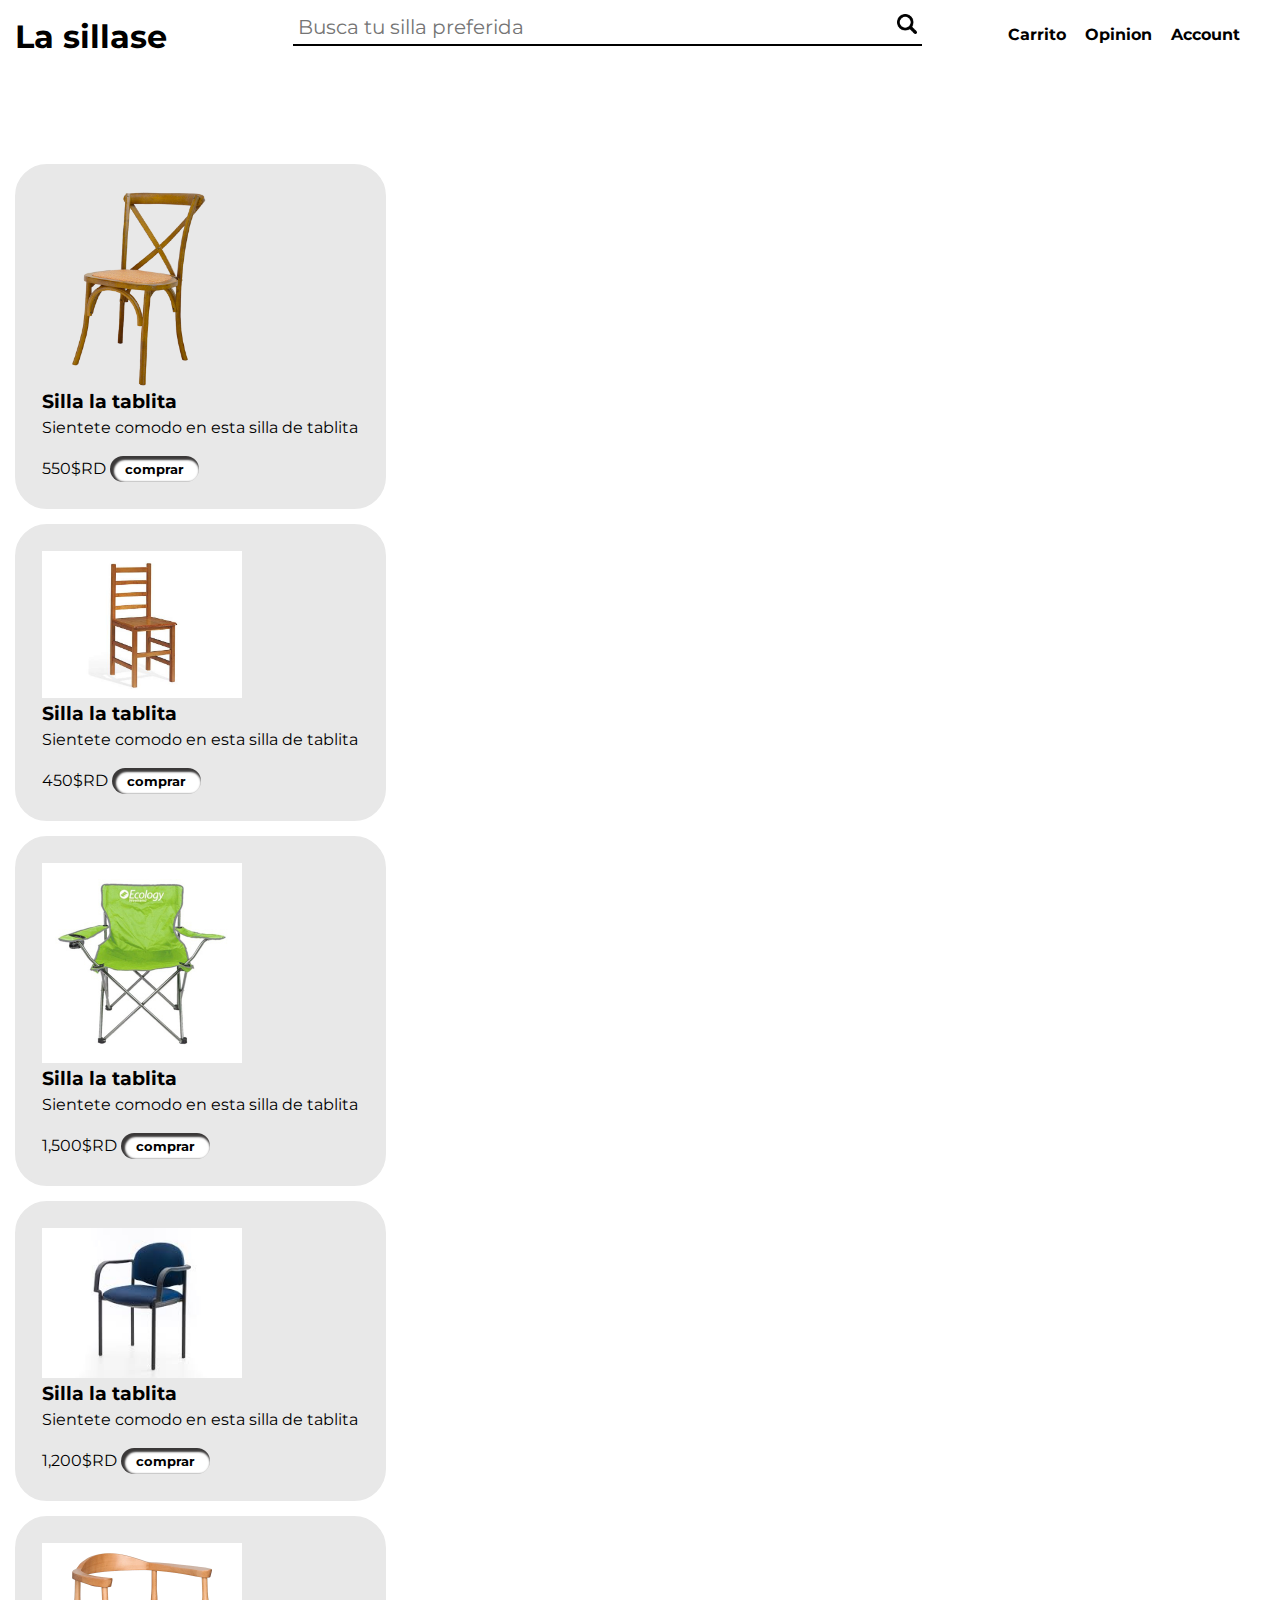
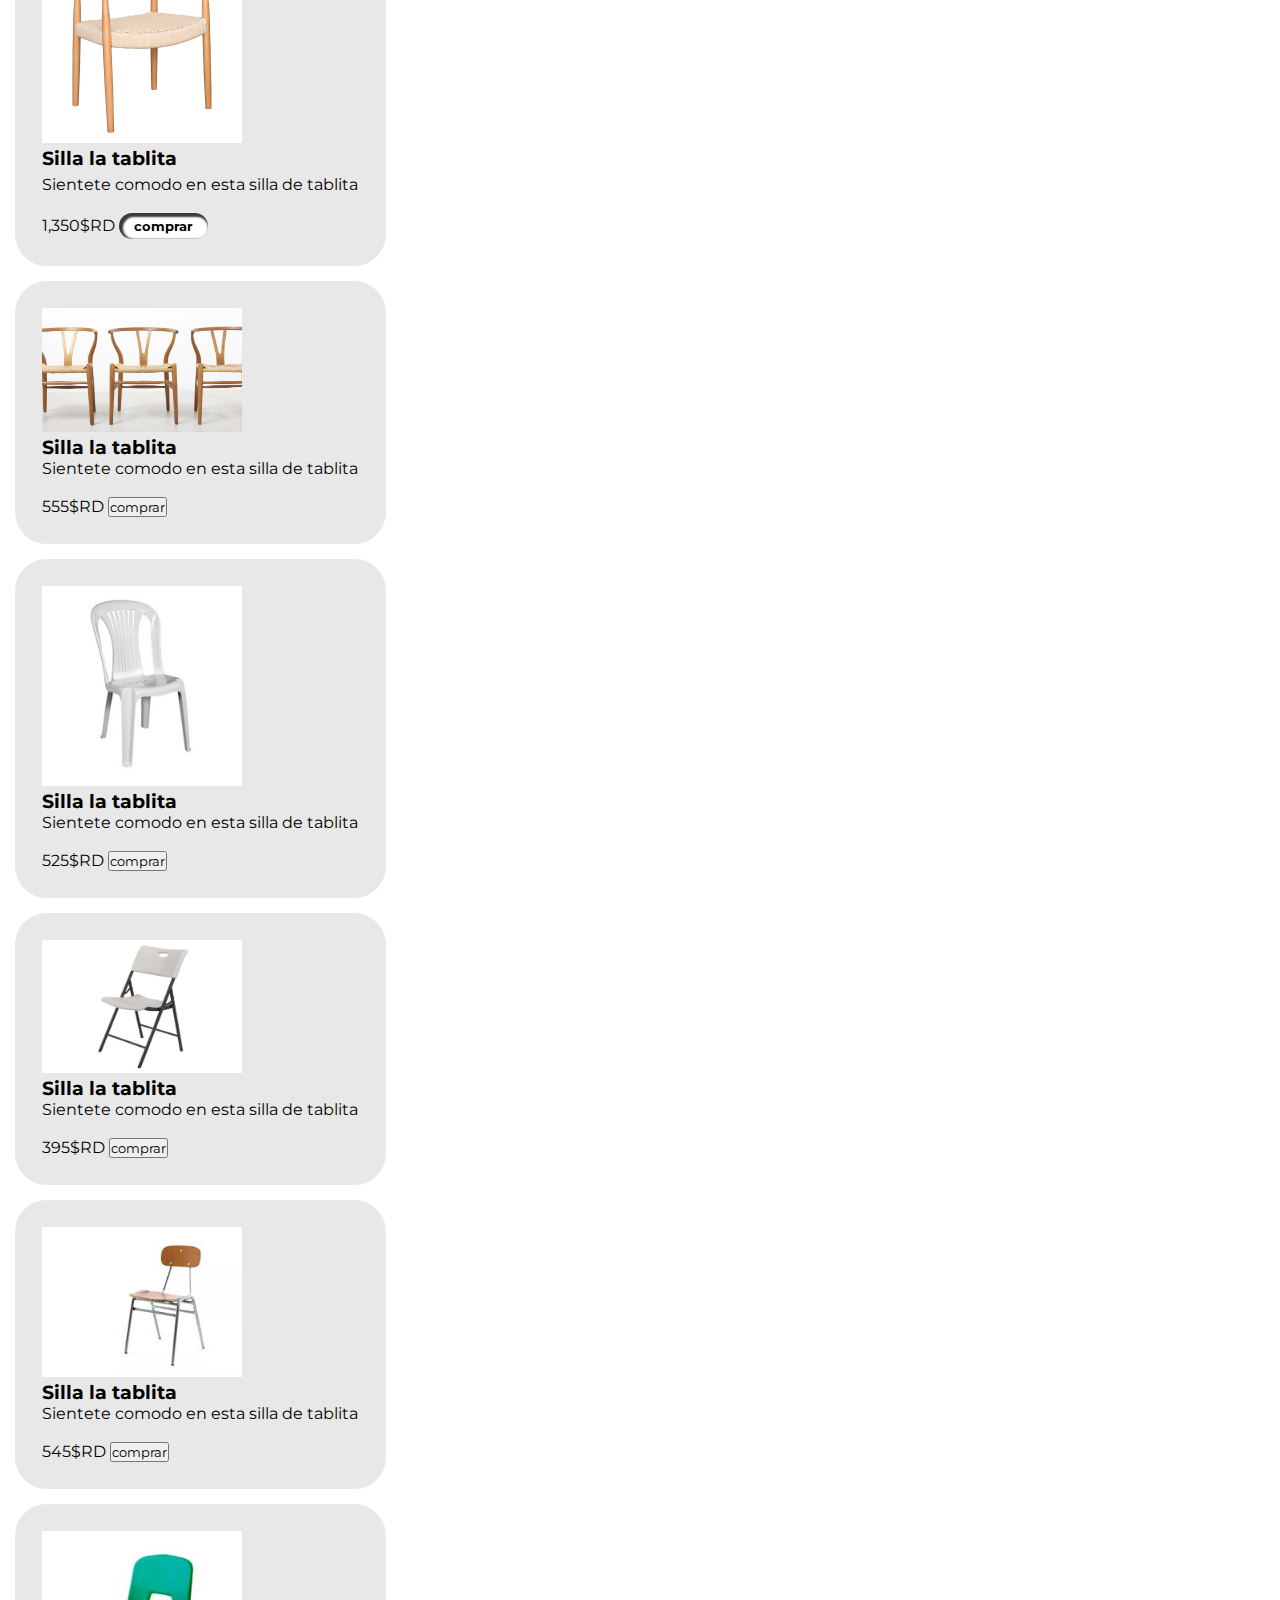
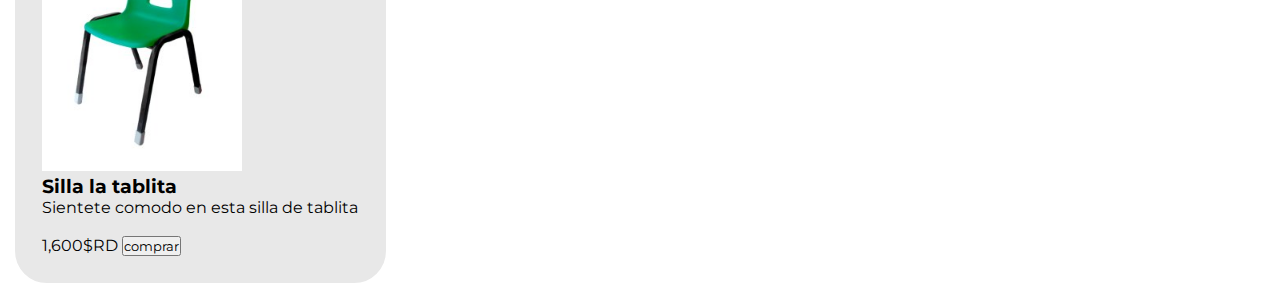
==== index.html @ 1d1aa1bd "update" ====
<!DOCTYPE html>
<html lang="en">
<head>
    <meta charset="UTF-8">
    <meta name="viewport" content="width=device-width, initial-scale=1.0">
    <title>Venta de sillas | By AlexaH</title>
    <link rel="icon" href="img/silla-header-PhotoRoom.png-PhotoRoom.ico">
    <link rel="stylesheet" href="css/style.css">
</head>
<body>
    <div class="continer">
        <header class="cabeza">
            <div class="titulo">
                <h1>La sillase</h1>
            </div>
            <div class="busqueda">
                <input type="text" id="busqueda" placeholder="Busca tu silla preferida">
                <button type="submit" id="btn-busqueda">
                   <img src="img/searcher_magnifyng_glass_search_locate_find_icon_123813.ico" alt=""  width="20px"> 
                </button>
            </div>
            <nav class="navegacion">
                <a href="#">Carrito</a>  
                <a href="#">Opinion</a>  
                <a href="#">Account</a>  
            </nav>
        </header>
        <div class="main">
            <div class="venta-1">
               <img src="img/dilla de comedor x-PhotoRoom.png-PhotoRoom.png" alt="" id="venta-1-img" width="200px">
               <h3>Silla la tablita</h3>
               <p>Sientete comodo en esta silla de tablita</p><br>
               <span>550$RD</span>
               <button type="button">comprar</button> 
            </div>
            <div class="venta-2">
                <img src="img/silla rustica.jpg" alt="" id="venta-2-img" width="200px">
               <h3>Silla la tablita</h3>
               <p>Sientete comodo en esta silla de tablita</p><br>
               <span>450$RD</span>
               <button type="button">comprar</button> 
            </div>
            <div class="venta-3">
                <img src="img/silla de campo.jpg" alt="" id="venta-3-img" width="200px">
               <h3>Silla la tablita</h3>
               <p>Sientete comodo en esta silla de tablita</p><br>
               <span>1,500$RD</span>
               <button type="button">comprar</button> 
            </div>
            <div class="venta-4">
                <img src="img/silla de espera de oficina.jpeg" alt="" id="venta-4-img" width="200px">
               <h3>Silla la tablita</h3>
               <p>Sientete comodo en esta silla de tablita</p><br>
               <span>1,200$RD</span>
               <button type="button">comprar</button> 
            </div>
            <div class="venta-5">
                <img src="img/silla de madera minimalista.webp" alt="" id="venta-5-img" width="200px">
               <h3>Silla la tablita</h3>
               <p>Sientete comodo en esta silla de tablita</p><br>
               <span>1,350$RD</span>
               <button type="button">comprar</button> 
            </div>
            <div class="venta-6">
                <img src="img/silla mas sofisticada de madera.jpg" alt="" id="venta-6-img" width="200px">
               <h3>Silla la tablita</h3>
               <p>Sientete comodo en esta silla de tablita</p><br>
               <span>555$RD</span>
               <button type="button">comprar</button> 
            </div>
            <div class="venta-7">
                <img src="img/silla_plastica.jpg" alt="" id="venta-7-img" width="200px">
               <h3>Silla la tablita</h3>
               <p>Sientete comodo en esta silla de tablita</p><br>
               <span>525$RD</span>
               <button type="button">comprar</button> 
            </div>
            <div class="venta-8">
                <img src="img/silla-dofidticada de plastico.jpg" alt="" id="venta-8-img" width="200px">
               <h3>Silla la tablita</h3>
               <p>Sientete comodo en esta silla de tablita</p><br>
               <span>395$RD</span>
               <button type="button">comprar</button> 
            </div>
            <div class="venta-9">
                <img src="img/butaca.jpeg" alt="" id="venta-9-img" width="200px">
               <h3>Silla la tablita</h3>
               <p>Sientete comodo en esta silla de tablita</p><br>
               <span>545$RD</span>
               <button type="button">comprar</button> 
            </div>
            <div class="venta-10">
                <img src="img/silla pa niño.jpg" alt="" id="venta-10-img" width="200px">
               <h3>Silla la tablita</h3>
               <p>Sientete comodo en esta silla de tablita</p><br>
               <span>1,600$RD</span>
               <button type="button">comprar</button> 
            </div>
        </div>
    </div>    


    <footer class="pie-de-pagina">

    </footer>
</body>
</html>
---- css/style.css ----
@import url('https://fonts.googleapis.com/css2?family=Inter:wght@400;700&family=Montserrat:wght@400;700&display=swap');

*{
    font-family: 'Montserrat', sans-serif;
    box-sizing: border-box;
    margin: 0;
    padding: 0;
}

.cabeza{
    display: flex;
    justify-content: space-between;
    padding: 10px;
}

.titulo{
    padding-left: 5px;
    padding-top: 7px;
}

#busqueda{
    width: 600px;
    font-size: 20px;
    padding: 5px;
    padding-right: 205px;
    margin-left: 25px;
    border: none;
    outline: none;
    border-bottom: 2px solid black;
    transition: all 0.3s;
}

#btn-busqueda{
    font-size: 20px;
    padding: 4.5px;
    padding-top: 5px;
    margin-top: -1px;
    background-color: white;
    border: none;
    border-top-left-radius: 1rem;
    border-top-right-radius: 1rem;
    border-bottom: 2px solid black;
    cursor: pointer;
    margin-right: 15px;
    position: absolute;
    transition: all 0.3s;
}

#btn-busqueda:hover{
   background-color: rgb(119, 116, 116);
   color: white;
}

.navegacion{
    padding: 15px;
}

a{
    color: black;
    text-decoration: none;
    font-weight: bolder;
    padding-right: 15px;
}

.main{
    padding-top: 95px;
    padding-right: 45px;
    display: flex;
    justify-content: center;
    flex-direction: column;
}

.venta-1{
    min-width: 30%;
    min-height: 30%;
    background-color: rgb(232, 232, 232);
    border-radius: 2rem;
    border: 2px solid rgb(232, 232, 232);
    overflow: hidden;
    padding: 25px;
    margin-left: 15px;
    margin-bottom: 15px;
    width: 30%;
    height: 30%;
}

.venta-1 img{
    padding-left: 5px;
}

.venta-1 h3{
    padding-bottom: 5px;
}

.venta-1 button{
    padding: 5px 15px;
    border: none;
    border-radius: 1rem;
    background-color: white;
    font-weight: bolder;
    box-shadow: inset 2px 2px 2px 2px rgb(59, 57, 57);
    cursor: pointer;
}

.venta-2{
    min-width: 30%;
    min-height: 30%;
    background-color: rgb(232, 232, 232);
    border-radius: 2rem;
    border: 2px solid rgb(232, 232, 232);
    overflow: hidden;
    padding: 25px;
    margin-left: 15px;
    margin-bottom: 15px;
    width: 30%;
    height: 30%;
}

.venta-2 h3{
    padding-bottom: 5px;
}

.venta-2 button{
    padding: 5px 15px;
    border: none;
    border-radius: 1rem;
    background-color: white;
    font-weight: bolder;
    box-shadow: inset 2px 2px 2px 2px rgb(59, 57, 57);
    cursor: pointer;
}

.venta-3{
    min-width: 30%;
    min-height: 30%;
    background-color: rgb(232, 232, 232);
    border-radius: 2rem;
    border: 2px solid rgb(232, 232, 232);
    overflow: hidden;
    padding: 25px;
    margin-left: 15px;
    margin-bottom: 15px;
    width: 30%;
    height: 30%;
}
.venta-3 h3{
    padding-bottom: 5px;
}

.venta-3 button{
    padding: 5px 15px;
    border: none;
    border-radius: 1rem;
    background-color: white;
    font-weight: bolder;
    box-shadow: inset 2px 2px 2px 2px rgb(59, 57, 57);
    cursor: pointer;
}

.venta-4{
    min-width: 30%;
    min-height: 30%;
    background-color: rgb(232, 232, 232);
    border-radius: 2rem;
    border: 2px solid rgb(232, 232, 232);
    overflow: hidden;
    padding: 25px;
    margin-left: 15px;
    margin-bottom: 15px;
    width: 30%;
    height: 30%;
}

.venta-4 h3{
    padding-bottom: 5px;
}

.venta-4 button{
    padding: 5px 15px;
    border: none;
    border-radius: 1rem;
    background-color: white;
    font-weight: bolder;
    box-shadow: inset 2px 2px 2px 2px rgb(59, 57, 57);
    cursor: pointer;
}

.venta-5{
    min-width: 30%;
    min-height: 30%;
    background-color: rgb(232, 232, 232);
    border-radius: 2rem;
    border: 2px solid rgb(232, 232, 232);
    overflow: hidden;
    padding: 25px;
    margin-left: 15px;
    margin-bottom: 15px;
    width: 30%;
    height: 30%;
}

.venta-5 button{
    padding: 5px 15px;
    border: none;
    border-radius: 1rem;
    background-color: white;
    font-weight: bolder;
    box-shadow: inset 2px 2px 2px 2px rgb(59, 57, 57);
    cursor: pointer;
}

.venta-5 h3{
    padding-bottom: 5px;
}

.venta-6{
    min-width: 30%;
    min-height: 30%;
    background-color: rgb(232, 232, 232);
    border-radius: 2rem;
    border: 2px solid rgb(232, 232, 232);
    overflow: hidden;
    padding: 25px;
    margin-left: 15px;
    margin-bottom: 15px;
    width: 30%;
    height: 30%;
}

.venta-3 h3{
    padding-bottom: 5px;
}

.venta-7{
    min-width: 30%;
    min-height: 30%;
    background-color: rgb(232, 232, 232);
    border-radius: 2rem;
    border: 2px solid rgb(232, 232, 232);
    overflow: hidden;
    padding: 25px;
    margin-left: 15px;
    margin-bottom: 15px;
    width: 30%;
    height: 30%;
}

.venta-3 h3{
    padding-bottom: 5px;
}

.venta-8{
    min-width: 30%;
    min-height: 30%;
    background-color: rgb(232, 232, 232);
    border-radius: 2rem;
    border: 2px solid rgb(232, 232, 232);
    overflow: hidden;
    padding: 25px;
    margin-left: 15px;
    margin-bottom: 15px;
    width: 30%;
    height: 30%;
}

.venta-3 h3{
    padding-bottom: 5px;
}

.venta-9{
    min-width: 30%;
    min-height: 30%;
    background-color: rgb(232, 232, 232);
    border-radius: 2rem;
    border: 2px solid rgb(232, 232, 232);
    overflow: hidden;
    padding: 25px;
    margin-left: 15px;
    margin-bottom: 15px;
    width: 30%;
    height: 30%;
}

.venta-3 h3{
    padding-bottom: 5px;
}

.venta-10{
    min-width: 30%;
    min-height: 30%;
    background-color: rgb(232, 232, 232);
    border-radius: 2rem;
    border: 2px solid rgb(232, 232, 232);
    overflow: hidden;
    padding: 25px;
    margin-left: 15px;
    margin-bottom: 15px;
    width: 30%;
    height: 30%;
}

.venta-3 h3{
    padding-bottom: 5px;
}
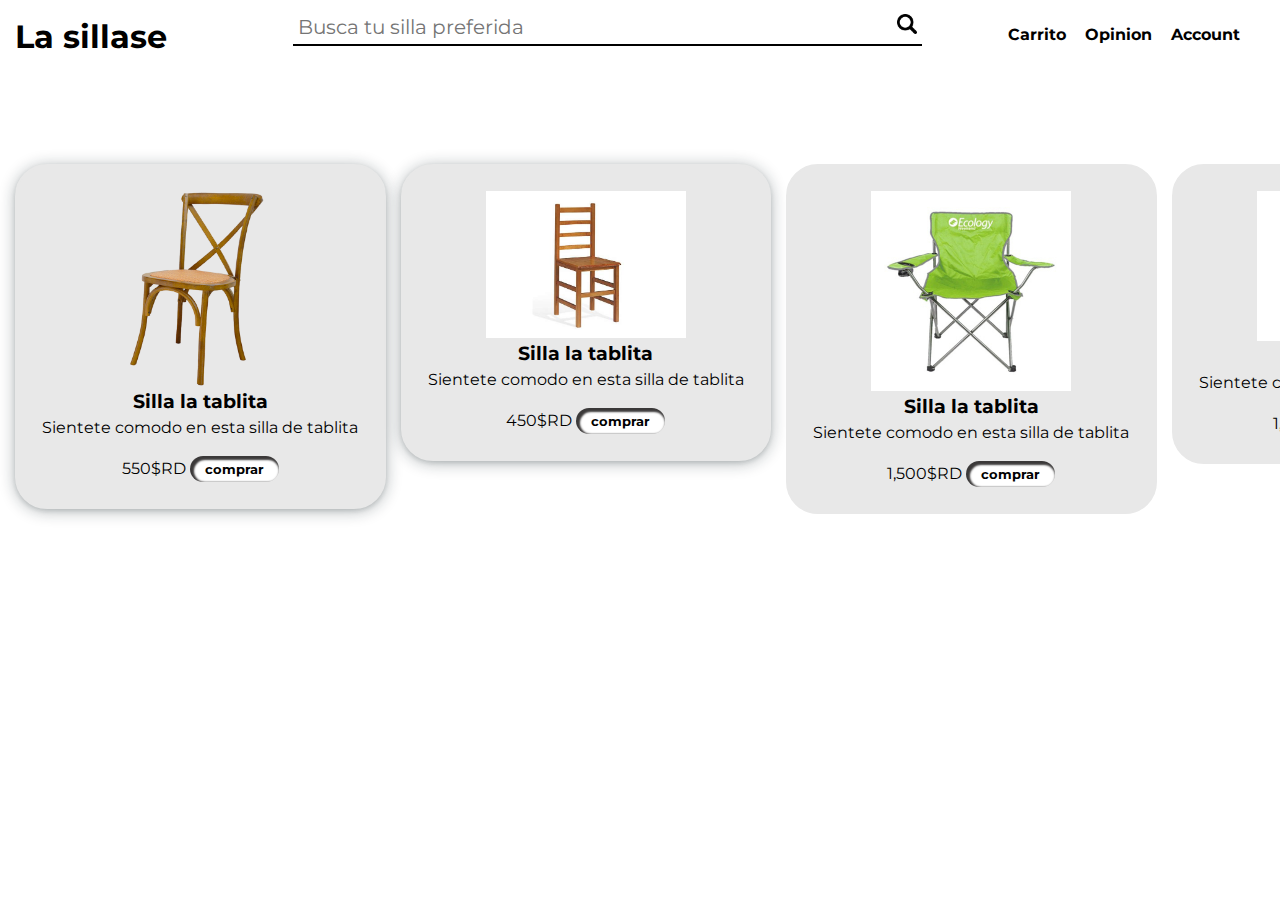
==== commit 0b1c3a60: "update" ====
--- a/index.html
+++ b/index.html
@@ -22,10 +22,11 @@
             <nav class="navegacion">
                 <a href="#">Carrito</a>  
                 <a href="#">Opinion</a>  
-                <a href="#">Account</a>  
+                <a href="cuenta.html">Account</a>  
             </nav>
         </header>
         <div class="main">
+
             <div class="venta-1">
                <img src="img/dilla de comedor x-PhotoRoom.png-PhotoRoom.png" alt="" id="venta-1-img" width="200px">
                <h3>Silla la tablita</h3>
--- a/css/style.css
+++ b/css/style.css
@@ -63,11 +63,11 @@
 }
 
 .main{
+    text-align: center;
     padding-top: 95px;
     padding-right: 45px;
     display: flex;
-    justify-content: center;
-    flex-direction: column;
+    flex-direction: row;
 }
 
 .venta-1{
@@ -82,6 +82,7 @@
     margin-bottom: 15px;
     width: 30%;
     height: 30%;
+    box-shadow: rgba(14, 30, 37, 0.12) 0px 2px 4px 0px, rgba(14, 30, 37, 0.32) 0px 2px 16px 0px;
 }
 
 .venta-1 img{
@@ -114,6 +115,7 @@
     margin-bottom: 15px;
     width: 30%;
     height: 30%;
+    box-shadow: rgba(14, 30, 37, 0.12) 0px 2px 4px 0px, rgba(14, 30, 37, 0.32) 0px 2px 16px 0px;
 }
 
 .venta-2 h3{
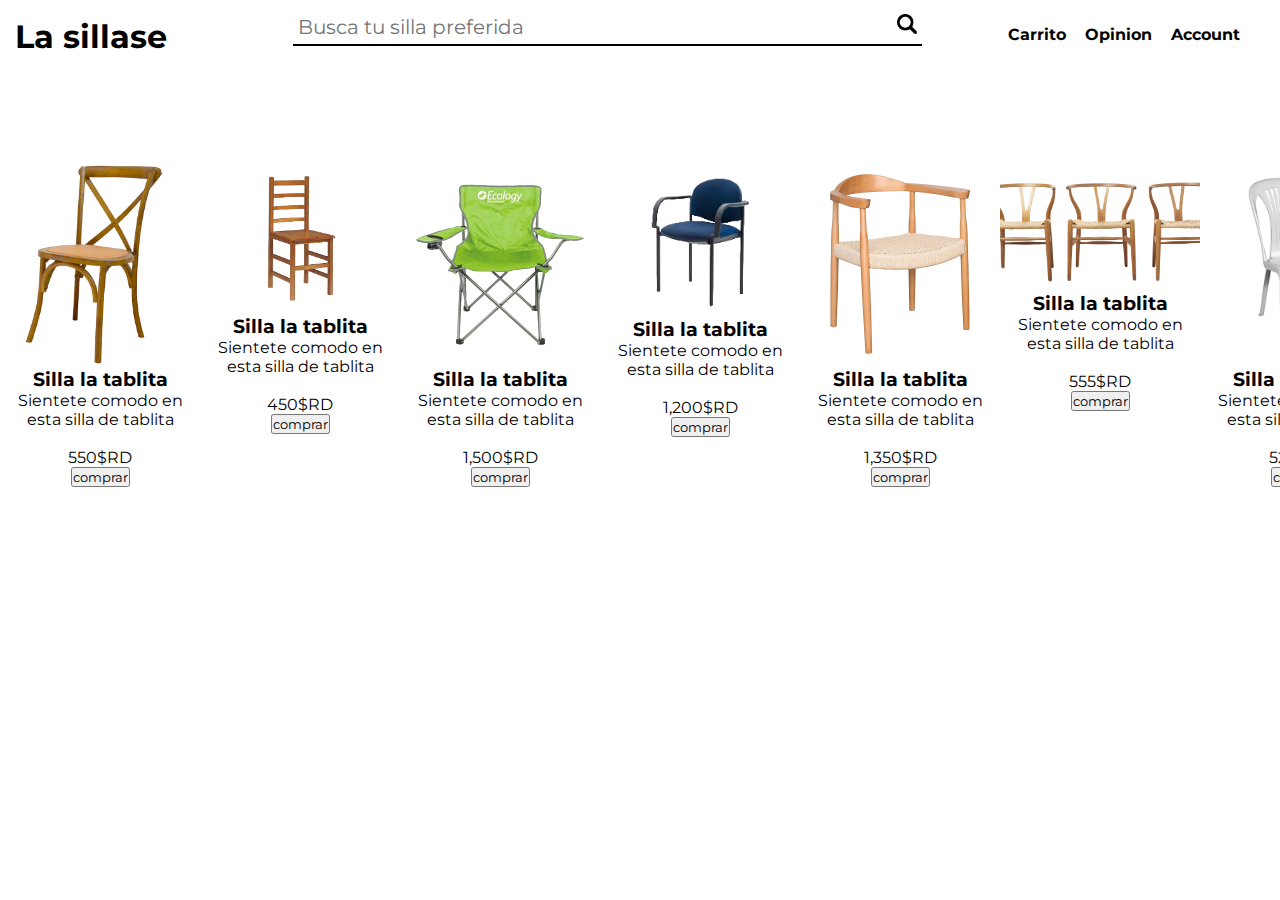
==== commit e0645f55: "update" ====
--- a/index.html
+++ b/index.html
@@ -20,81 +20,81 @@
                 </button>
             </div>
             <nav class="navegacion">
-                <a href="#">Carrito</a>  
+                <a href="carrito.html">Carrito</a>  
                 <a href="#">Opinion</a>  
                 <a href="cuenta.html">Account</a>  
             </nav>
         </header>
         <div class="main">
 
-            <div class="venta-1">
-               <img src="img/dilla de comedor x-PhotoRoom.png-PhotoRoom.png" alt="" id="venta-1-img" width="200px">
+            <div class="venta">
+               <img src="img/dilla de comedor x-PhotoRoom.png-PhotoRoom.png" alt="" id="venta-1-img" width="200px"><br>
                <h3>Silla la tablita</h3>
                <p>Sientete comodo en esta silla de tablita</p><br>
-               <span>550$RD</span>
+               <span>550$RD</span><br>
                <button type="button">comprar</button> 
             </div>
-            <div class="venta-2">
-                <img src="img/silla rustica.jpg" alt="" id="venta-2-img" width="200px">
+            <div class="venta">
+                <img src="img/silla rustica-PhotoRoom.png-PhotoRoom.png" alt="" id="venta-2-img" width="200px"><br>
                <h3>Silla la tablita</h3>
                <p>Sientete comodo en esta silla de tablita</p><br>
-               <span>450$RD</span>
+               <span>450$RD</span><br>
                <button type="button">comprar</button> 
             </div>
-            <div class="venta-3">
-                <img src="img/silla de campo.jpg" alt="" id="venta-3-img" width="200px">
+            <div class="venta">
+                <img src="img/silla de campo-PhotoRoom.png-PhotoRoom.png" alt="" id="venta-3-img" width="200px"><br>
                <h3>Silla la tablita</h3>
                <p>Sientete comodo en esta silla de tablita</p><br>
-               <span>1,500$RD</span>
+               <span>1,500$RD</span><br>
                <button type="button">comprar</button> 
             </div>
-            <div class="venta-4">
-                <img src="img/silla de espera de oficina.jpeg" alt="" id="venta-4-img" width="200px">
+            <div class="venta">
+                <img src="img/silla de espera de oficina-PhotoRoom.png-PhotoRoom.png" alt="" id="venta-4-img" width="200px"><br>
                <h3>Silla la tablita</h3>
                <p>Sientete comodo en esta silla de tablita</p><br>
-               <span>1,200$RD</span>
+               <span>1,200$RD</span><br>
                <button type="button">comprar</button> 
             </div>
-            <div class="venta-5">
-                <img src="img/silla de madera minimalista.webp" alt="" id="venta-5-img" width="200px">
+            <div class="venta">
+                <img src="img/silla de madera minimalista-PhotoRoom.png-PhotoRoom.png" alt="" id="venta-5-img" width="200px"><br>
                <h3>Silla la tablita</h3>
                <p>Sientete comodo en esta silla de tablita</p><br>
-               <span>1,350$RD</span>
+               <span>1,350$RD</span><br>
                <button type="button">comprar</button> 
             </div>
-            <div class="venta-6">
-                <img src="img/silla mas sofisticada de madera.jpg" alt="" id="venta-6-img" width="200px">
+            <div class="venta">
+                <img src="img/silla mas sofisticada de madera-PhotoRoom.png-PhotoRoom.png" alt="" id="venta-6-img" width="200px"><br>
                <h3>Silla la tablita</h3>
                <p>Sientete comodo en esta silla de tablita</p><br>
-               <span>555$RD</span>
+               <span>555$RD</span><br>
                <button type="button">comprar</button> 
             </div>
-            <div class="venta-7">
-                <img src="img/silla_plastica.jpg" alt="" id="venta-7-img" width="200px">
+            <div class="venta">
+                <img src="img/silla_plastica-PhotoRoom.png-PhotoRoom.png" alt="" id="venta-7-img" width="200px"><br>
                <h3>Silla la tablita</h3>
                <p>Sientete comodo en esta silla de tablita</p><br>
-               <span>525$RD</span>
+               <span>525$RD</span><br>
                <button type="button">comprar</button> 
             </div>
-            <div class="venta-8">
-                <img src="img/silla-dofidticada de plastico.jpg" alt="" id="venta-8-img" width="200px">
+            <div class="venta">
+                <img src="img/silla-dofidticada de plastico-PhotoRoom.png-PhotoRoom.png" alt="" id="venta-8-img" width="200px"><br>
                <h3>Silla la tablita</h3>
                <p>Sientete comodo en esta silla de tablita</p><br>
-               <span>395$RD</span>
+               <span>395$RD</span><br>
                <button type="button">comprar</button> 
             </div>
-            <div class="venta-9">
-                <img src="img/butaca.jpeg" alt="" id="venta-9-img" width="200px">
+            <div class="venta">
+                <img src="img/butaca-PhotoRoom.png-PhotoRoom.png" alt="" id="venta-9-img" width="200px"><br>
                <h3>Silla la tablita</h3>
                <p>Sientete comodo en esta silla de tablita</p><br>
-               <span>545$RD</span>
+               <span>545$RD</span><br>
                <button type="button">comprar</button> 
             </div>
-            <div class="venta-10">
-                <img src="img/silla pa niño.jpg" alt="" id="venta-10-img" width="200px">
+            <div class="venta">
+                <img src="img/silla pa niño-PhotoRoom.png-PhotoRoom.png" alt="" id="venta-10-img" width="200px" height="200px"><br>
                <h3>Silla la tablita</h3>
                <p>Sientete comodo en esta silla de tablita</p><br>
-               <span>1,600$RD</span>
+               <span>1,600$RD</span><br>
                <button type="button">comprar</button> 
             </div>
         </div>
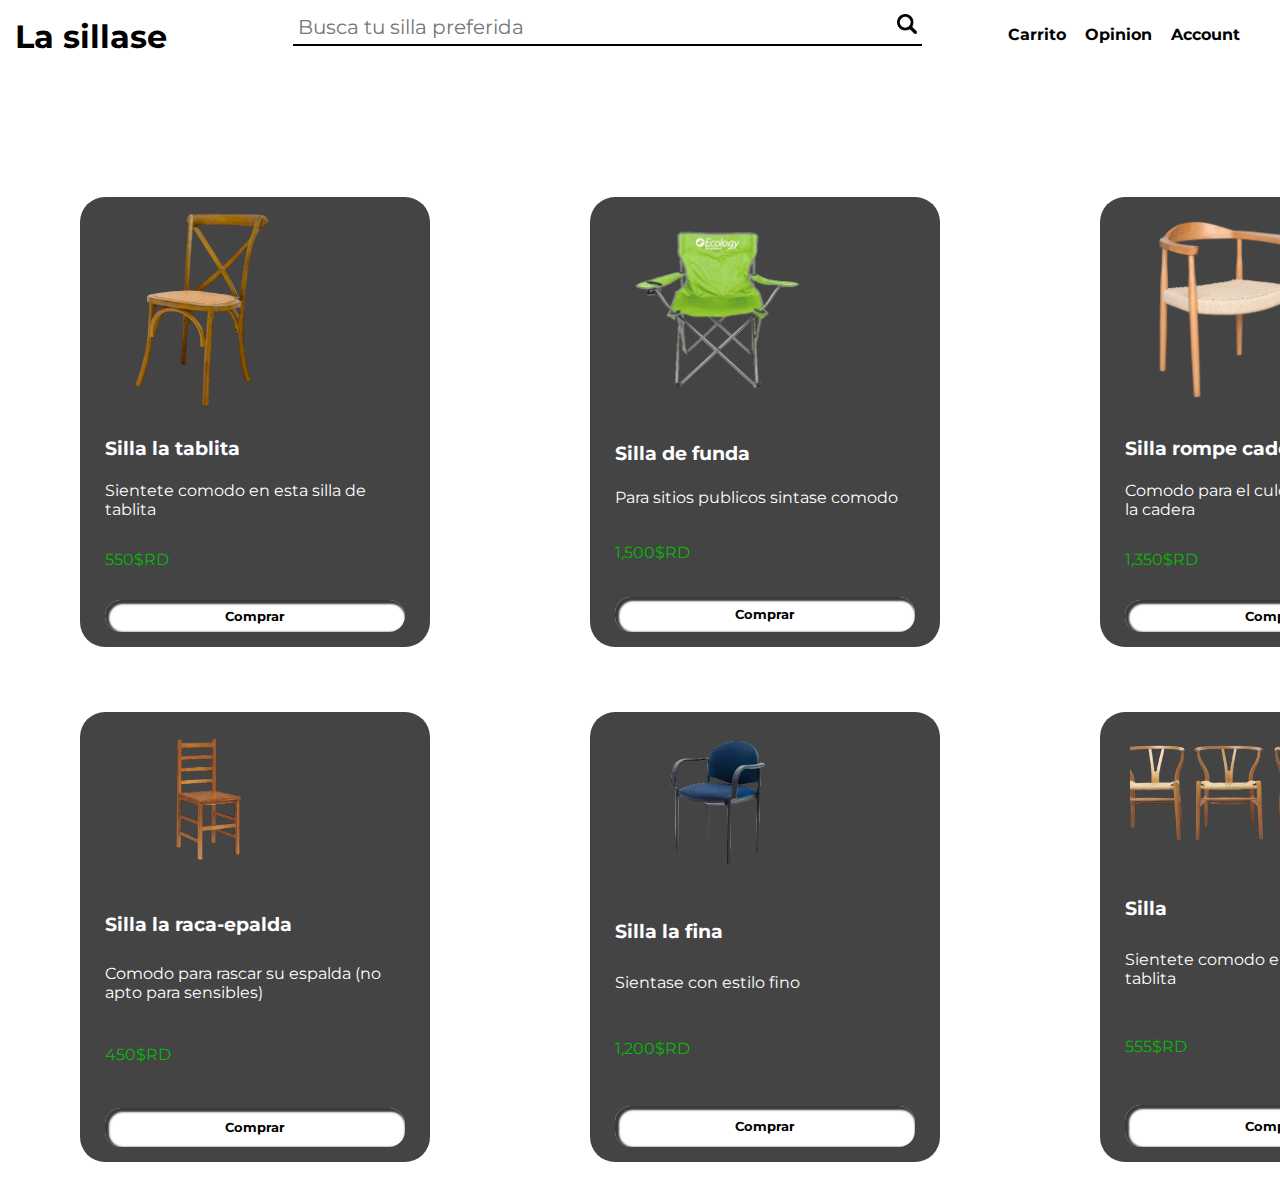
==== commit 4b8e9ba5: "sdf" ====
--- a/index.html
+++ b/index.html
@@ -32,70 +32,70 @@
                <h3>Silla la tablita</h3>
                <p>Sientete comodo en esta silla de tablita</p><br>
                <span>550$RD</span><br>
-               <button type="button">comprar</button> 
+               <button type="button">Comprar</button> 
             </div>
             <div class="venta">
                 <img src="img/silla rustica-PhotoRoom.png-PhotoRoom.png" alt="" id="venta-2-img" width="200px"><br>
-               <h3>Silla la tablita</h3>
-               <p>Sientete comodo en esta silla de tablita</p><br>
+               <h3>Silla la raca-epalda</h3>
+               <p>Comodo para rascar su espalda (no apto para sensibles)</p><br>
                <span>450$RD</span><br>
-               <button type="button">comprar</button> 
+               <button type="button">Comprar</button> 
             </div>
             <div class="venta">
                 <img src="img/silla de campo-PhotoRoom.png-PhotoRoom.png" alt="" id="venta-3-img" width="200px"><br>
-               <h3>Silla la tablita</h3>
-               <p>Sientete comodo en esta silla de tablita</p><br>
+               <h3>Silla de funda</h3>
+               <p>Para sitios publicos sintase comodo</p><br>
                <span>1,500$RD</span><br>
-               <button type="button">comprar</button> 
+               <button type="button">Comprar</button> 
             </div>
             <div class="venta">
                 <img src="img/silla de espera de oficina-PhotoRoom.png-PhotoRoom.png" alt="" id="venta-4-img" width="200px"><br>
-               <h3>Silla la tablita</h3>
-               <p>Sientete comodo en esta silla de tablita</p><br>
+               <h3>Silla la fina</h3>
+               <p>Sientase con estilo fino</p><br>
                <span>1,200$RD</span><br>
-               <button type="button">comprar</button> 
+               <button type="button">Comprar</button> 
             </div>
             <div class="venta">
                 <img src="img/silla de madera minimalista-PhotoRoom.png-PhotoRoom.png" alt="" id="venta-5-img" width="200px"><br>
-               <h3>Silla la tablita</h3>
-               <p>Sientete comodo en esta silla de tablita</p><br>
+               <h3>Silla rompe caderas</h3>
+               <p>Comodo para el culo pero malo para la cadera</p><br>
                <span>1,350$RD</span><br>
-               <button type="button">comprar</button> 
+               <button type="button">Comprar</button> 
             </div>
             <div class="venta">
                 <img src="img/silla mas sofisticada de madera-PhotoRoom.png-PhotoRoom.png" alt="" id="venta-6-img" width="200px"><br>
-               <h3>Silla la tablita</h3>
+               <h3>Silla </h3>
                <p>Sientete comodo en esta silla de tablita</p><br>
                <span>555$RD</span><br>
-               <button type="button">comprar</button> 
+               <button type="button">Comprar</button> 
             </div>
             <div class="venta">
                 <img src="img/silla_plastica-PhotoRoom.png-PhotoRoom.png" alt="" id="venta-7-img" width="200px"><br>
-               <h3>Silla la tablita</h3>
-               <p>Sientete comodo en esta silla de tablita</p><br>
+               <h3>Silla comun</h3>
+               <p>Una silla comun de plastico</p><br>
                <span>525$RD</span><br>
-               <button type="button">comprar</button> 
+               <button type="button">Comprar</button> 
             </div>
             <div class="venta">
                 <img src="img/silla-dofidticada de plastico-PhotoRoom.png-PhotoRoom.png" alt="" id="venta-8-img" width="200px"><br>
-               <h3>Silla la tablita</h3>
-               <p>Sientete comodo en esta silla de tablita</p><br>
+               <h3>Silla de reflexion</h3>
+               <p>Sientete comodo de relexionar en esta silla</p><br>
                <span>395$RD</span><br>
-               <button type="button">comprar</button> 
+               <button type="button">Comprar</button> 
             </div>
             <div class="venta">
                 <img src="img/butaca-PhotoRoom.png-PhotoRoom.png" alt="" id="venta-9-img" width="200px"><br>
-               <h3>Silla la tablita</h3>
-               <p>Sientete comodo en esta silla de tablita</p><br>
+               <h3>Silla la mocha</h3>
+               <p>No comodo</p><br>
                <span>545$RD</span><br>
-               <button type="button">comprar</button> 
+               <button type="button">Comprar</button> 
             </div>
             <div class="venta">
                 <img src="img/silla pa niño-PhotoRoom.png-PhotoRoom.png" alt="" id="venta-10-img" width="200px" height="200px"><br>
-               <h3>Silla la tablita</h3>
-               <p>Sientete comodo en esta silla de tablita</p><br>
+               <h3>Silla de ecuelita</h3>
+               <p>silla para niños (el que se sienta con mas de 15 años tiene problema)</p><br>
                <span>1,600$RD</span><br>
-               <button type="button">comprar</button> 
+               <button type="button">Comprar</button> 
             </div>
         </div>
     </div>    
--- a/css/style.css
+++ b/css/style.css
@@ -66,34 +66,49 @@
     text-align: center;
     padding-top: 95px;
     padding-right: 45px;
-    display: flex;
-    flex-direction: row;
+    display: grid;
+    grid: repeat(2, 515px) / auto-flow 510px;
+    place-items: center;
 }
 
-.venta-1{
-    min-width: 30%;
-    min-height: 30%;
-    background-color: rgb(232, 232, 232);
-    border-radius: 2rem;
-    border: 2px solid rgb(232, 232, 232);
-    overflow: hidden;
-    padding: 25px;
-    margin-left: 15px;
-    margin-bottom: 15px;
-    width: 30%;
-    height: 30%;
-    box-shadow: rgba(14, 30, 37, 0.12) 0px 2px 4px 0px, rgba(14, 30, 37, 0.32) 0px 2px 16px 0px;
+.venta{
+    background-color: rgb(68, 68, 69);
+    width: 350px;
+    height: 450px;
+    text-align: start;
+    display: grid;
+    border-radius: 25px;
+    padding-left: 25px;
+    padding-right: 25px;
+    padding-top: 15px;
+    padding-bottom: 15px;
+    color: rgb(29, 29, 29);
+    transition: 0.4s;
 }
 
-.venta-1 img{
+.venta:hover{
+    opacity: 0.6;
+}
+
+.venta img{
     padding-left: 5px;
 }
 
-.venta-1 h3{
-    padding-bottom: 5px;
+.venta h3{
+    padding-bottom: 15px;
+    color: white;
 }
 
-.venta-1 button{
+.venta p{
+    color: white;
+}
+
+.venta span{
+    margin-bottom: px;
+    color: rgb(4, 187, 4);
+}
+
+.venta button{
     padding: 5px 15px;
     border: none;
     border-radius: 1rem;
@@ -101,209 +116,15 @@
     font-weight: bolder;
     box-shadow: inset 2px 2px 2px 2px rgb(59, 57, 57);
     cursor: pointer;
+    transition: 0.4s;
 }
 
-.venta-2{
-    min-width: 30%;
-    min-height: 30%;
-    background-color: rgb(232, 232, 232);
-    border-radius: 2rem;
-    border: 2px solid rgb(232, 232, 232);
-    overflow: hidden;
-    padding: 25px;
-    margin-left: 15px;
-    margin-bottom: 15px;
-    width: 30%;
-    height: 30%;
-    box-shadow: rgba(14, 30, 37, 0.12) 0px 2px 4px 0px, rgba(14, 30, 37, 0.32) 0px 2px 16px 0px;
+.venta button:hover{
+    background-color: black;
+    color: white;
 }
 
-.venta-2 h3{
-    padding-bottom: 5px;
-}
-
-.venta-2 button{
-    padding: 5px 15px;
-    border: none;
-    border-radius: 1rem;
-    background-color: white;
-    font-weight: bolder;
-    box-shadow: inset 2px 2px 2px 2px rgb(59, 57, 57);
-    cursor: pointer;
-}
-
-.venta-3{
-    min-width: 30%;
-    min-height: 30%;
-    background-color: rgb(232, 232, 232);
-    border-radius: 2rem;
-    border: 2px solid rgb(232, 232, 232);
-    overflow: hidden;
-    padding: 25px;
-    margin-left: 15px;
-    margin-bottom: 15px;
-    width: 30%;
-    height: 30%;
-}
-.venta-3 h3{
-    padding-bottom: 5px;
-}
-
-.venta-3 button{
-    padding: 5px 15px;
-    border: none;
-    border-radius: 1rem;
-    background-color: white;
-    font-weight: bolder;
-    box-shadow: inset 2px 2px 2px 2px rgb(59, 57, 57);
-    cursor: pointer;
-}
-
-.venta-4{
-    min-width: 30%;
-    min-height: 30%;
-    background-color: rgb(232, 232, 232);
-    border-radius: 2rem;
-    border: 2px solid rgb(232, 232, 232);
-    overflow: hidden;
-    padding: 25px;
-    margin-left: 15px;
-    margin-bottom: 15px;
-    width: 30%;
-    height: 30%;
-}
-
-.venta-4 h3{
-    padding-bottom: 5px;
-}
-
-.venta-4 button{
-    padding: 5px 15px;
-    border: none;
-    border-radius: 1rem;
-    background-color: white;
-    font-weight: bolder;
-    box-shadow: inset 2px 2px 2px 2px rgb(59, 57, 57);
-    cursor: pointer;
-}
-
-.venta-5{
-    min-width: 30%;
-    min-height: 30%;
-    background-color: rgb(232, 232, 232);
-    border-radius: 2rem;
-    border: 2px solid rgb(232, 232, 232);
-    overflow: hidden;
-    padding: 25px;
-    margin-left: 15px;
-    margin-bottom: 15px;
-    width: 30%;
-    height: 30%;
-}
-
-.venta-5 button{
-    padding: 5px 15px;
-    border: none;
-    border-radius: 1rem;
-    background-color: white;
-    font-weight: bolder;
-    box-shadow: inset 2px 2px 2px 2px rgb(59, 57, 57);
-    cursor: pointer;
-}
-
-.venta-5 h3{
-    padding-bottom: 5px;
-}
-
-.venta-6{
-    min-width: 30%;
-    min-height: 30%;
-    background-color: rgb(232, 232, 232);
-    border-radius: 2rem;
-    border: 2px solid rgb(232, 232, 232);
-    overflow: hidden;
-    padding: 25px;
-    margin-left: 15px;
-    margin-bottom: 15px;
-    width: 30%;
-    height: 30%;
-}
-
-.venta-3 h3{
-    padding-bottom: 5px;
-}
-
-.venta-7{
-    min-width: 30%;
-    min-height: 30%;
-    background-color: rgb(232, 232, 232);
-    border-radius: 2rem;
-    border: 2px solid rgb(232, 232, 232);
-    overflow: hidden;
-    padding: 25px;
-    margin-left: 15px;
-    margin-bottom: 15px;
-    width: 30%;
-    height: 30%;
-}
-
-.venta-3 h3{
-    padding-bottom: 5px;
-}
-
-.venta-8{
-    min-width: 30%;
-    min-height: 30%;
-    background-color: rgb(232, 232, 232);
-    border-radius: 2rem;
-    border: 2px solid rgb(232, 232, 232);
-    overflow: hidden;
-    padding: 25px;
-    margin-left: 15px;
-    margin-bottom: 15px;
-    width: 30%;
-    height: 30%;
-}
-
-.venta-3 h3{
-    padding-bottom: 5px;
-}
-
-.venta-9{
-    min-width: 30%;
-    min-height: 30%;
-    background-color: rgb(232, 232, 232);
-    border-radius: 2rem;
-    border: 2px solid rgb(232, 232, 232);
-    overflow: hidden;
-    padding: 25px;
-    margin-left: 15px;
-    margin-bottom: 15px;
-    width: 30%;
-    height: 30%;
-}
-
-.venta-3 h3{
-    padding-bottom: 5px;
-}
-
-.venta-10{
-    min-width: 30%;
-    min-height: 30%;
-    background-color: rgb(232, 232, 232);
-    border-radius: 2rem;
-    border: 2px solid rgb(232, 232, 232);
-    overflow: hidden;
-    padding: 25px;
-    margin-left: 15px;
-    margin-bottom: 15px;
-    width: 30%;
-    height: 30%;
-}
-
-.venta-3 h3{
-    padding-bottom: 5px;
-}
-
-
-
+.venta button:active{
+    background-color: aliceblue;
+    color: black;
+}